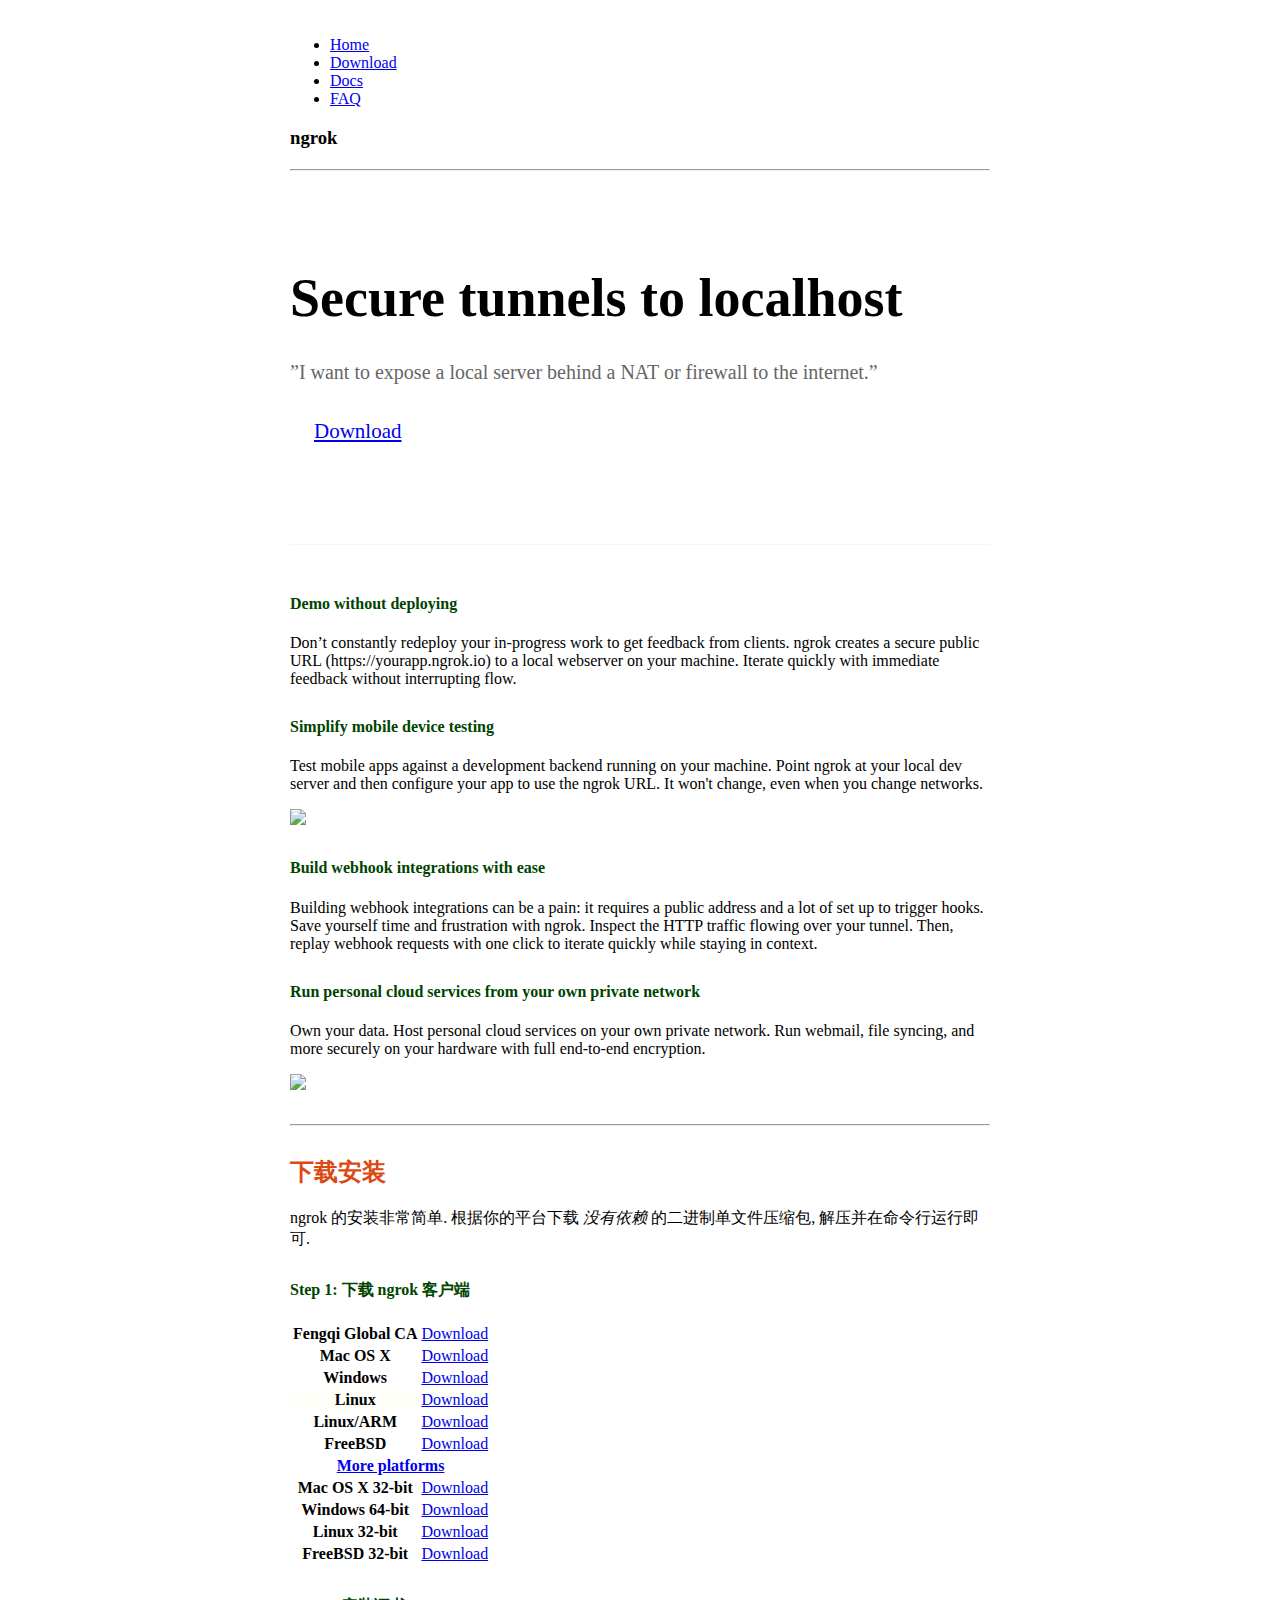
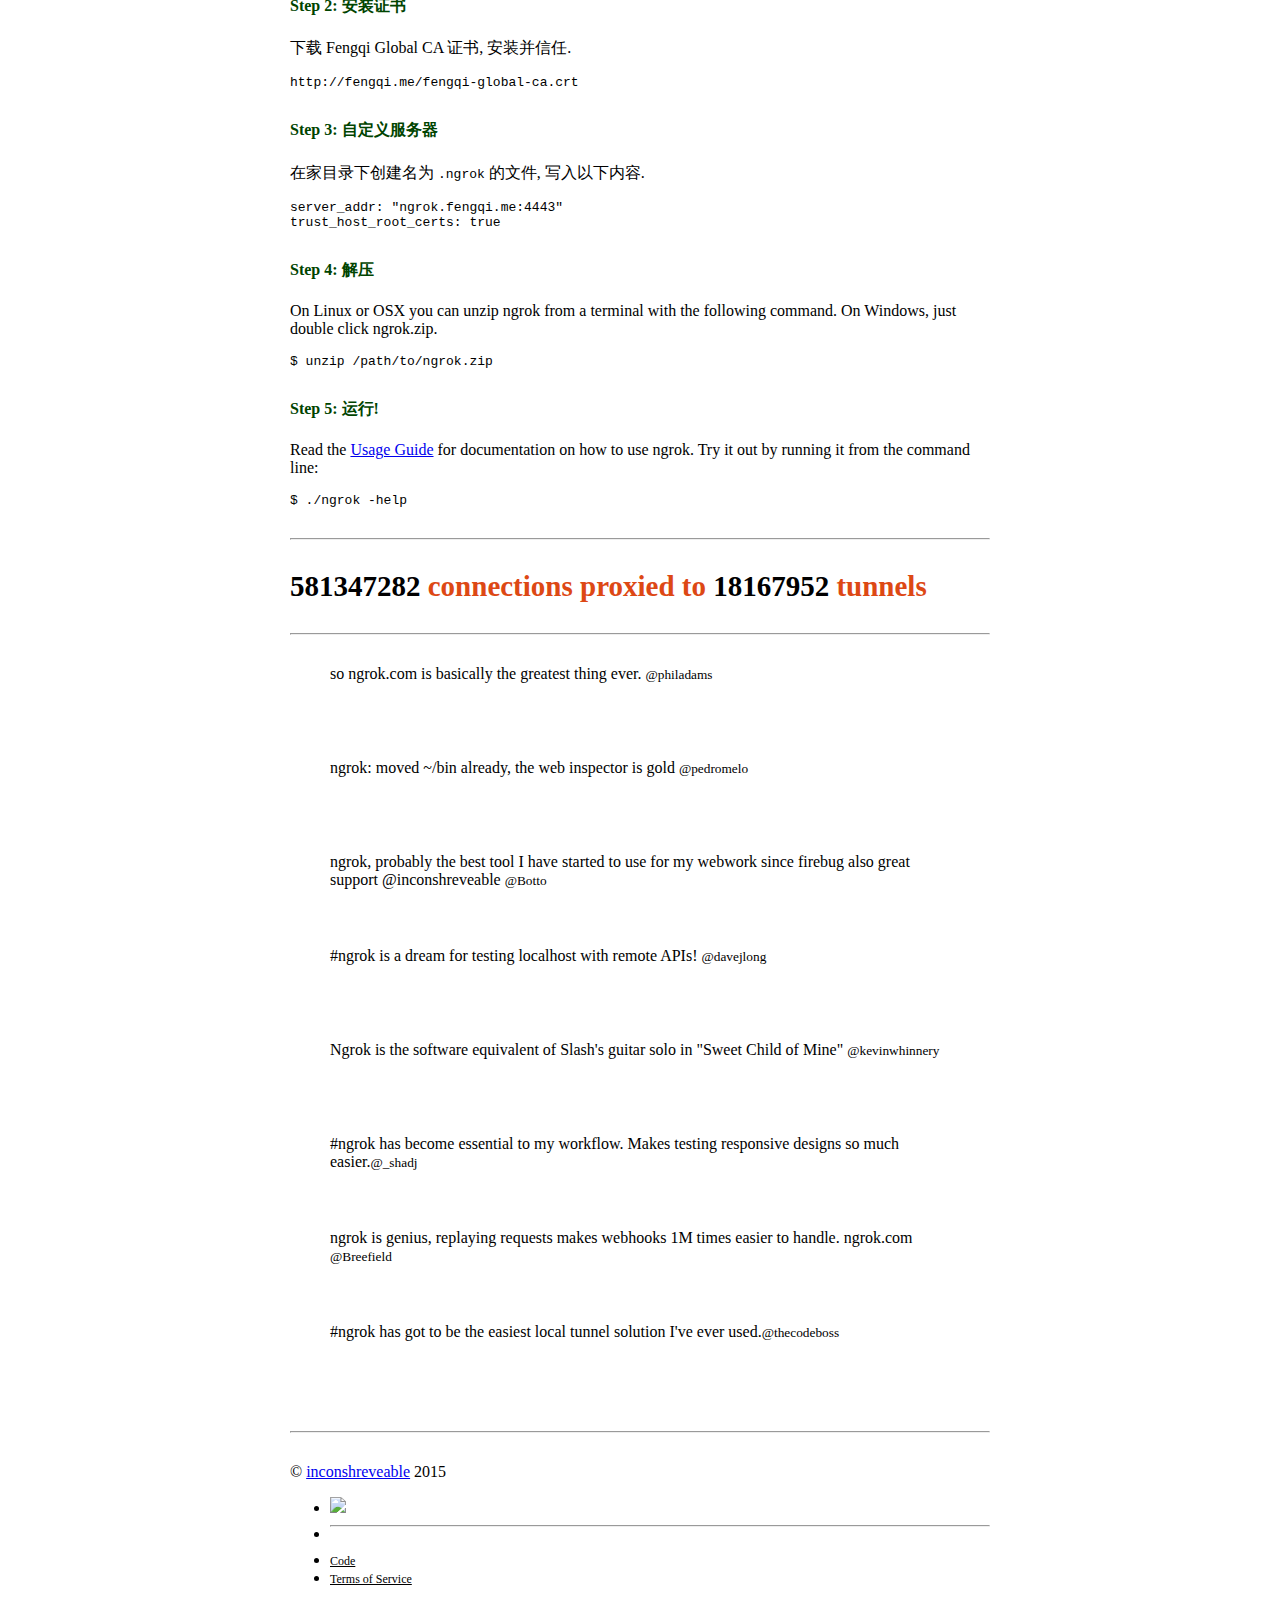
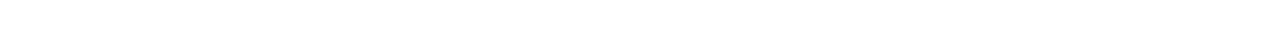
==== site/index.html @ b6e50ddc "添加 ngrok server web 页面" ====
<!DOCTYPE html>
<html lang="en">
  <head>
    <meta charset="utf-8">
    <title>ngrok - secure introspectable tunnels to localhost</title>
    <meta name="viewport" content="width=device-width, initial-scale=1.0">
    <meta name="description" content="ngrok secure introspectable tunnels to localhost webhook development tool and debugging tool">
    <meta name="author" content="inconshreveable">

    <style type="text/css">
      html, body { margin: 0; padding: 0; }

      .wordmark a:hover { text-decoration: none; }

      .container-fluid { max-width: 757px; margin: 0 auto; padding: 20px 0; }
      #footer li a { color: inherit; font-size: 12px; }

      pre code, code { border: 0; }
      code.well { display: block; }
    </style>


    <link rel="stylesheet" href="css/bootstrap.min.css" />
    <link rel="stylesheet" href="css/bootstrap-responsive.min.css" />

    <style type="text/css">
      body {
        padding-top: 20px;
        padding-bottom: 40px;
      }

      /* Custom container */
      .container-fluid {
        margin: 0 auto;
        max-width: 700px;
        padding: 0;
      }
      .container-fluid > hr {
        margin: 30px 0;
      }

      .masthead h3 a { color: inherit; text-decoration: none; }

      .footer { color: #aaa; }

      strong { color: #000; }

      .quotes blockquote { height: 78px; }

      h2 {
        color: #dd4814;
      }

      h2.first {
        margin-top: 0;
      }

      h4 {
        color: #1c4a3d;
        color: #1c8a3d;
        color: #040;
      }

      /* Main marketing message and sign up button */
      .jumbotron {
        margin: 30px 0 60px;
        text-align: left;
      }
      .jumbotron h1 {
        font-size: 54px;
        line-height: 1;
      }
      .jumbotron .btn {
        font-size: 21px;
        padding: 14px 24px;
      }

      /* Supporting marketing content */
      .marketing {
        margin: 30px 0;
      }

      h4 {
        margin-top: 30px;
      }

      .feature h4 {
        margin-top: 10px;
      }

      .feature p {
          height: 78px;
      }

      .marketing .feature {
        height: 200px;
      }

      #dl tr:first-child td, #dl tr:first-child th {
        border-top: 0;
      }

      #dl .detected {
        background-color: #fffffa;
      }
    </style>


  </head>

  <body>

        <div id="nav">
        <div class="container-fluid">
            <div class="masthead">
                <ul class="nav nav-pills pull-right">


                        <li class="active">
                            <a href="index.html">Home</a>
                        </li>



                        <li class="">
                            <a href="download.html">Download</a>
                        </li>



                        <li class="">
                            <a href="doc.html">Docs</a>
                        </li>



                        <li class="">
                            <a href="faq.html">FAQ</a>
                        </li>


                </ul>
                <h3 class="wordmark muted"><a href="index.html">ngrok</a></h3>
            </div>
        </div>
    </div>

        <div class="container-fluid">
            <hr style="margin-top: 20px;" />
        </div>








<div class="container-fluid">
  <div style="margin: 100px 0px" class="jumbotron">
    <h1 class="text-center">Secure tunnels to localhost</h1>
    <p style="color:#666; margin: 20px 0; font-size: 20px" class="lead text-center">&#x201D;I want to expose a local server behind a NAT or firewall to the internet.&#x201D;</p>
    <div style="margin: 35px 0" class="text-center"><a class="btn btn-large btn-primary" href="download.html">Download</a>

    </div>
  </div><a style="border-top: 1px solid rgb(245, 245, 245); padding: 10px; display: block;" class="text-center"></a><div class="row-fluid">
  <div class="span6">
    <h4>Demo without deploying</h4>
    <p>Don’t constantly redeploy your in-progress work to get feedback from clients. ngrok creates
a secure public URL (https://yourapp.ngrok.io) to a local webserver on your machine. Iterate
quickly with immediate feedback without interrupting flow.
    </p>
  </div>
  <div class="span6">
    <h4>Simplify mobile device testing</h4>
    <p>Test mobile apps against a development backend running on your machine. Point ngrok at your local dev
server and then configure your app to use the ngrok URL. It won't change, even when you change networks.
    </p>
  </div>
</div><img src="img/demo.png"/>
<div class="row-fluid">
  <div class="span6">
    <h4>Build webhook integrations with ease</h4>
    <p>Building webhook integrations can be a pain: it requires a public address
and a lot of set up to trigger hooks. Save yourself time and
frustration with ngrok. Inspect the HTTP traffic flowing over your
tunnel. Then, replay webhook requests with one click to iterate quickly
while staying in context.
    </p>
  </div>
  <div class="span6">
    <h4>Run personal cloud services from your own private network</h4>
    <p>Own your data. Host personal cloud services on your own private network.
Run webmail, file syncing, and more securely on your hardware with full
end-to-end encryption.
    </p>
  </div>
</div><img src="img/webhooks.png"/>

  <hr/>


<div class="container-fluid">
        <div class="row-fluid">
            <h2 id="download">下载安装</h2>
            <p>ngrok 的安装非常简单. 根据你的平台下载 <em>没有依赖</em> 的二进制单文件压缩包, 解压并在命令行运行即可.</p>
            <h4>Step 1: 下载 ngrok 客户端</h4>
            <table id="dl" class="table">
        <tr id="dl-fengqi-global-ca">
            <th>Fengqi Global CA</th>
            <td>
                <span class="pull-right">
                    <a href="//fengqi.me/fengqi-global-ca.crt" class="btn btn-inverse">
                    <i class="icon-white icon-download"></i> Download
                </a>
                </span>
            </td>
        </tr>
        <tr id="dl-darwin-amd64">
            <th>Mac OS X</th>
            <td>
                <span class="pull-right">
                    <a href="download/ngrok_1.7.1_darwin_amd64.zip" class="btn btn-inverse">
                    <i class="icon-white icon-download"></i> Download
                </a>
                </span>
            </td>
        </tr>
        <tr id="dl-windows-386">
            <th>Windows</th>
            <td>
                <span class="pull-right">
                    <a href="download/ngrok_1.7.1_windows_386.zip"
                    class="btn btn-inverse">
                    <i class="icon-white icon-download"></i> Download
                </a>
                </span>
            </td>
        </tr>
        <tr id="dl-linux-amd64">
            <th>Linux</th>
            <td>
                <span class="pull-right">
                    <a href="download/ngrok_1.7.1_linux_amd64.zip" class="btn btn-inverse">
                    <i class="icon-white icon-download"></i> Download
                </a>
                </span>
            </td>
        </tr>
        <tr id="dl-linux-arm">
            <th>Linux/ARM</th>
            <td>
                <span class="pull-right">
                    <a href="download/ngrok_1.7.1_linux_arm.zip" class="btn btn-inverse">
                    <i class="icon-white icon-download"></i> Download
                </a>
                </span>
            </td>
        </tr>

        <tr id="dl-freebsd-amd64">
            <th>FreeBSD</th>
            <td>
                <span class="pull-right">
                    <a href="download/ngrok_1.7.1_freebsd_amd64.zip" class="btn btn-inverse">
                    <i class="icon-white icon-download"></i> Download
                </a>
                </span>
            </td>
        </tr>

        <tr id="more-platforms">
            <th colspan="2"><a href="#" onClick="return morePlatforms()">More platforms</a></th>
        </tr>
        <tr id="dl-darwin-386" class="hide">
            <th>Mac OS X 32-bit</th>
            <td>
                <span class="pull-right">
                    <a href="download/ngrok_1.7.1_darwin_386.zip" class="btn btn-inverse">
                    <i class="icon-white icon-download"></i> Download
                </a>
                </span>
            </td>
        </tr>
        <tr id="dl-windows-amd64" class="hide">
            <th>Windows 64-bit</th>
            <td>
                <span class="pull-right">
                    <a href="download/ngrok_1.7.1_windows_amd64.zip" class="btn btn-inverse">
                    <i class="icon-white icon-download"></i> Download
                </a>
                </span>
            </td>
        </tr>
        <tr id="dl-linux-386" class="hide">
            <th>Linux 32-bit</th>
            <td>
                <span class="pull-right">
                    <a href="download/ngrok_1.7.1_linux_386.zip" class="btn btn-inverse">
                    <i class="icon-white icon-download"></i> Download
                </a>
                </span>
            </td>
        </tr>

        <tr id="dl-freebsd-386" class="hide">
            <th>FreeBSD 32-bit</th>
            <td>
                <span class="pull-right">
                    <a href="download/ngrok_1.7.1_freebsd_386.zip" class="btn btn-inverse">
                    <i class="icon-white icon-download"></i> Download
                </a>
                </span>
            </td>
        </tr>

    </table>
    <script type="text/javascript">
        var platform = navigator.platform.toUpperCase();
        var dlElem;
        if (platform.indexOf('MAC') !== -1) {
            dlElem = document.getElementById("dl-darwin-amd64");
        } else if (platform.indexOf('WIN') !== -1) {
            dlElem = document.getElementById("dl-windows-386");
        } else if (platform.indexOf('LINUX') !== -1) {
            if (platform.indexOf('ARM') !== -1) {
                dlElem = document.getElementById("dl-linux-arm");
            } else {
                dlElem = document.getElementById("dl-linux-amd64");
            }
        }

        if (dlElem) {
            dlElem.className += " detected";
            var button = dlElem.getElementsByTagName("a")[0];
            button.className = button.className.replace("btn-inverse", "btn-success");
        }

        function morePlatforms() {
            document.getElementById("more-platforms").className="hide";
            document.getElementById("dl-windows-amd64").className="";
            document.getElementById("dl-darwin-386").className="";
            document.getElementById("dl-linux-386").className="";
            document.getElementById("dl-freebsd-386").className="";
            return false;
        }
    </script>

            <h4>Step 2: 安装证书</h4>
            <p>下载 Fengqi Global CA 证书, 安装并信任.</p>
            <code class="well">http://fengqi.me/fengqi-global-ca.crt</code>

            <h4>Step 3: 自定义服务器</h4>
            <p>在家目录下创建名为 <code>.ngrok</code> 的文件, 写入以下内容.</p>
            <code class="well">
            server_addr: "ngrok.fengqi.me:4443"<br/>
            trust_host_root_certs: true
            </code>

            <h4>Step 4: 解压</h4>
            <p>On Linux or OSX you can unzip ngrok from a terminal with the following command. On Windows, just double click ngrok.zip.</p>
            <code class="well">$ unzip /path/to/ngrok.zip</code>

            <h4>Step 5: 运行!</h4>
            <p>Read the <a href="doc.html">Usage Guide</a> for documentation on how to use ngrok. Try it out by running it from the command line:</p>
            <code class="well">$ ./ngrok -help</code>
        </div>
    </div>

  <hr/>
  <div class="row-fluid">
    <h2 style="font-size:29px"><strong>581347282</strong> connections proxied to <strong>18167952</strong> tunnels</h2>
  </div>
  <hr/>
  <div class="row-fluid quotes">
    <div class="span6"><blockquote>so ngrok.com is basically the greatest thing ever. <small>@philadams</small></blockquote>
<blockquote>ngrok: moved ~/bin already, the web inspector is gold <small>@pedromelo</small></blockquote>
<blockquote>ngrok, probably the best tool I have started to use for my webwork since firebug also great support @inconshreveable <small>@Botto</small></blockquote>
<blockquote>#ngrok is a dream for testing localhost with remote APIs! <small>@davejlong</small></blockquote>

    </div>
    <div class="span6"><blockquote>Ngrok is the software equivalent of Slash's guitar solo in "Sweet Child of Mine" <small>@kevinwhinnery</small></blockquote>
<blockquote>#ngrok has become essential to my workflow. Makes testing responsive designs so much easier.<small>@_shadj</small></blockquote>
<blockquote>ngrok is genius, replaying requests makes webhooks 1M times easier to handle. ngrok.com <small>@Breefield</small></blockquote>
<blockquote>#ngrok has got to be the easiest local tunnel solution I've ever used.<small>@thecodeboss</small></blockquote>

    </div>
  </div>
</div>


    <div class="container-fluid"><hr /></div>
    <div id="footer">
        <div class="container-fluid">
            <div class="row-fluid">
                &copy; <a href="https://inconshreveable.com" target="_blank">inconshreveable</a> 2015
                <ul class="pull-right text-right unstyled muted">
                    <li><a><img src="img/email.png" /></a></li>
                    <li><hr/></li>
                    <li><a href="code.html">Code</a></li>
                    <li><a href="">Terms of Service</a></li>
                </ul>
            </div>
        </div>
    </div>

  </body>

</html>
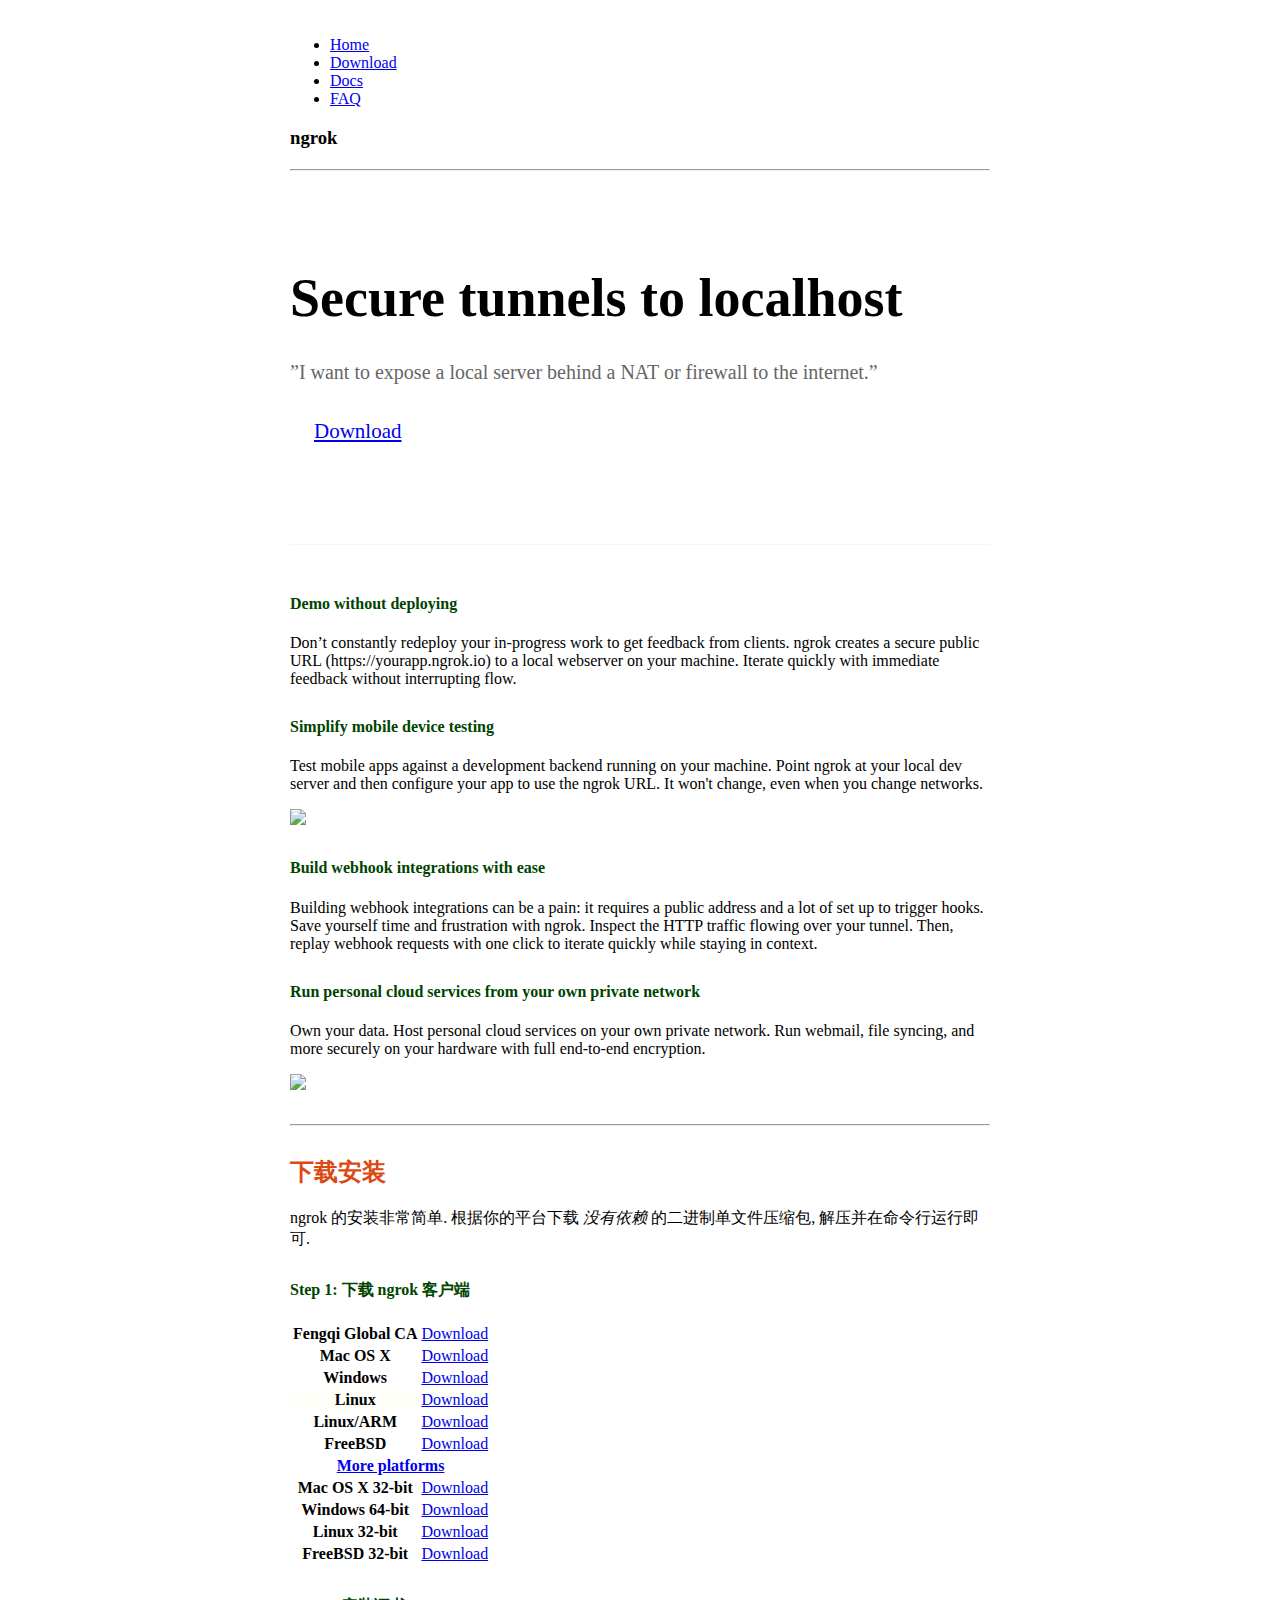
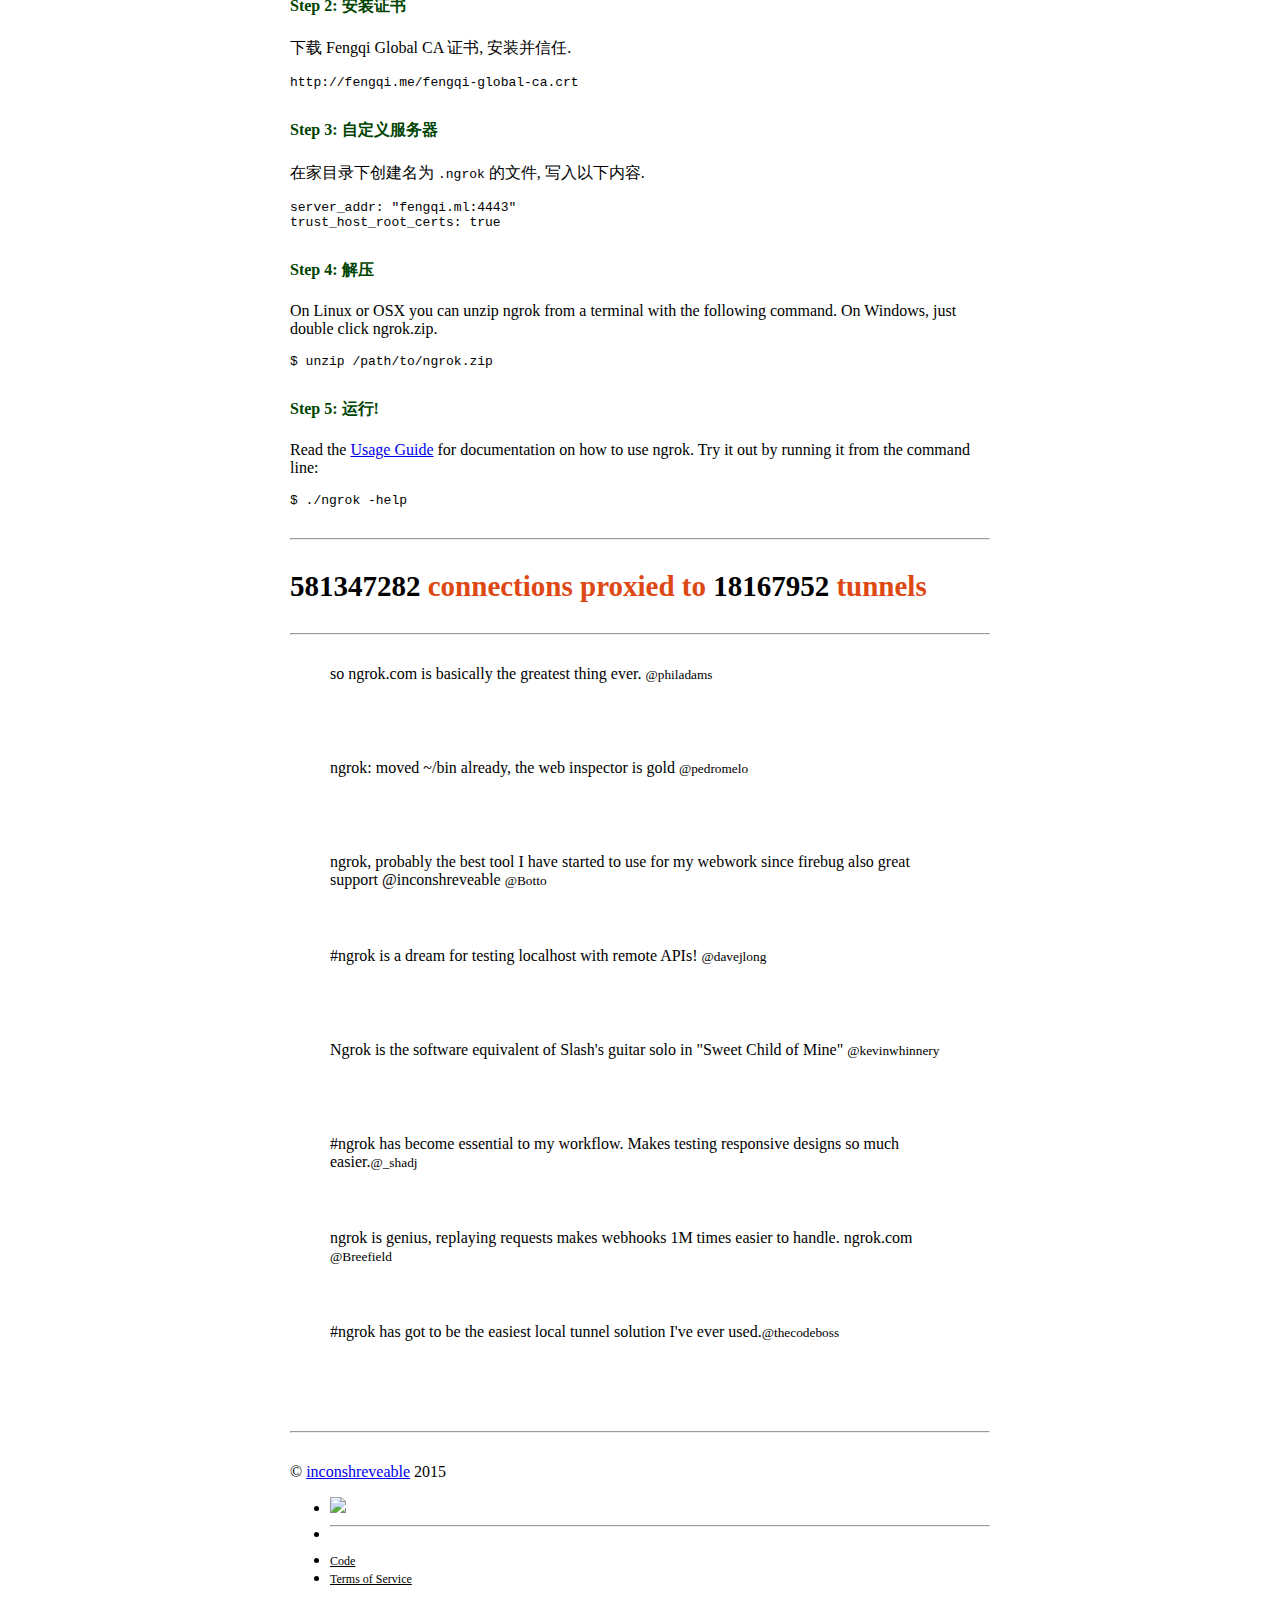
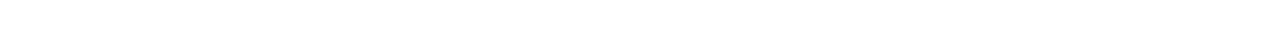
==== commit 6d0602ac: "修改域名" ====
--- a/site/index.html
+++ b/site/index.html
@@ -356,7 +356,7 @@
             <h4>Step 3: 自定义服务器</h4>
             <p>在家目录下创建名为 <code>.ngrok</code> 的文件, 写入以下内容.</p>
             <code class="well">
-            server_addr: "ngrok.fengqi.me:4443"<br/>
+            server_addr: "fengqi.ml:4443"<br/>
             trust_host_root_certs: true
             </code>
 
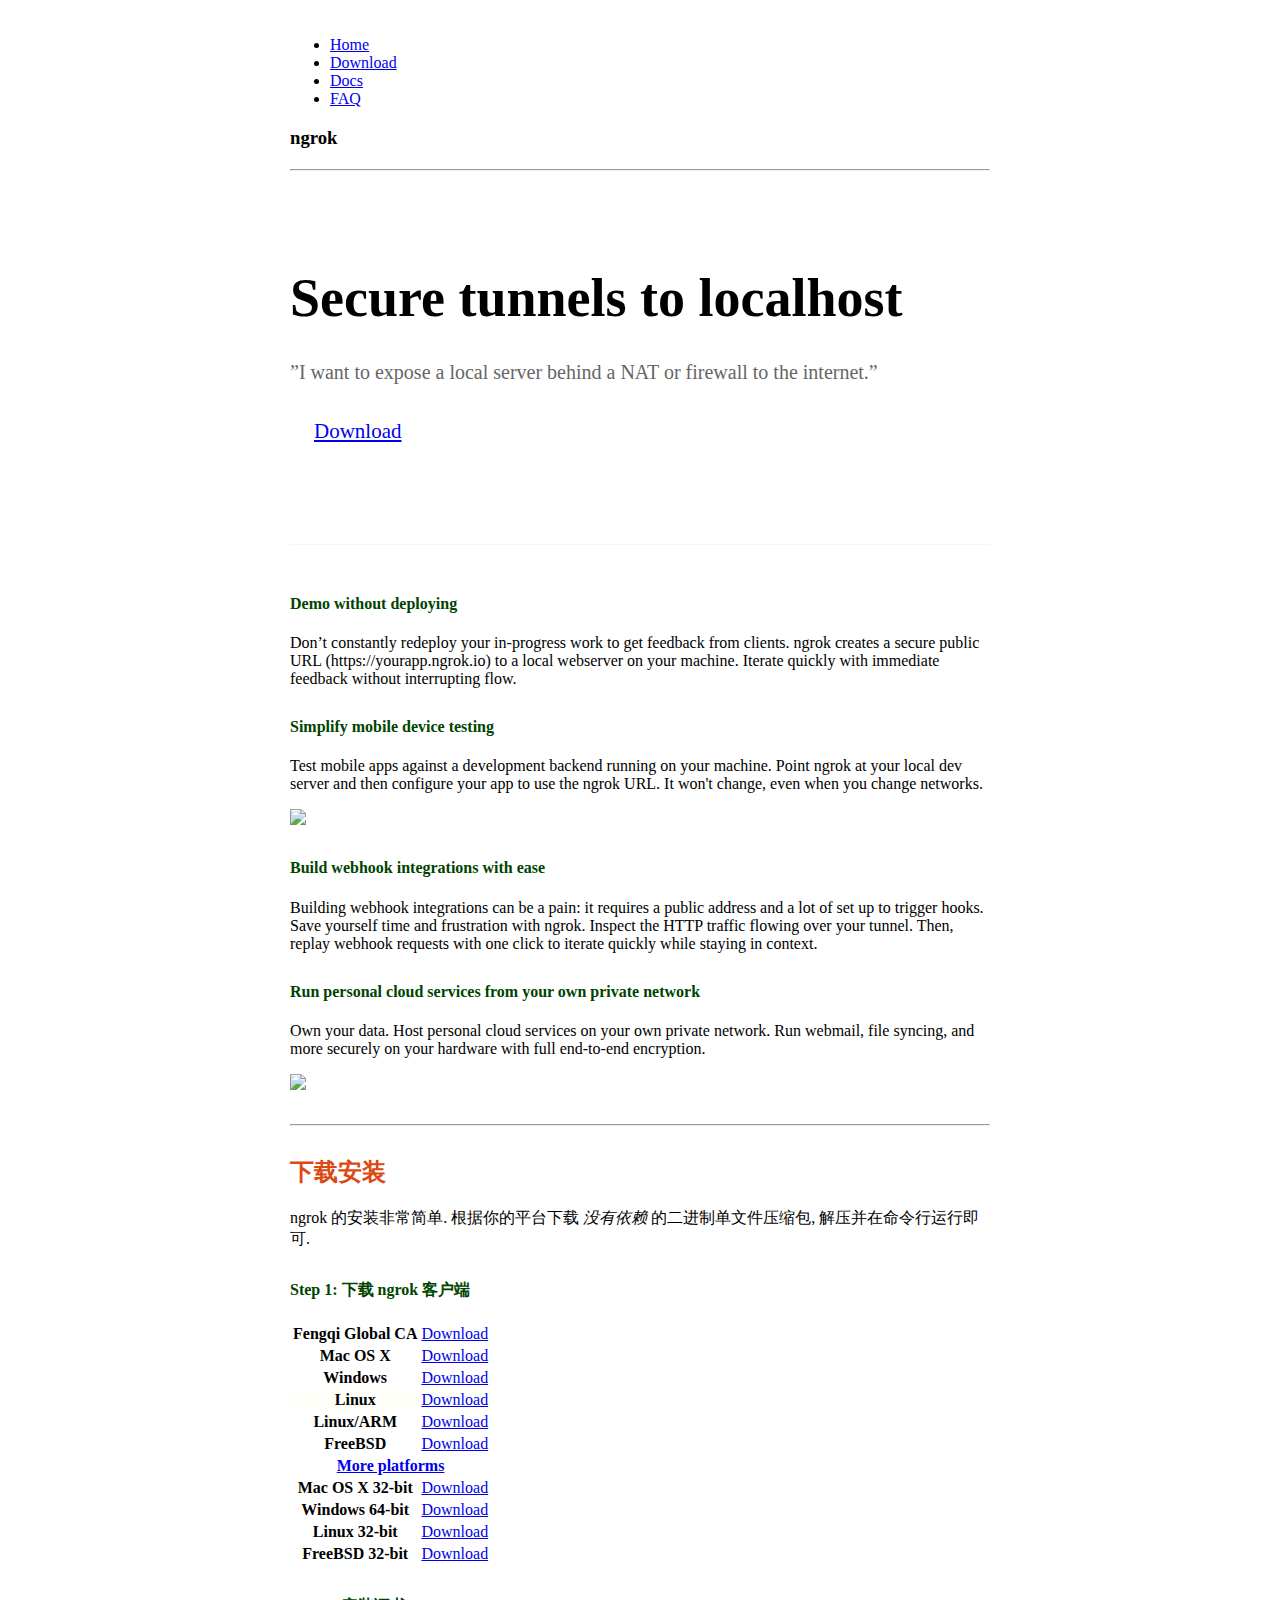
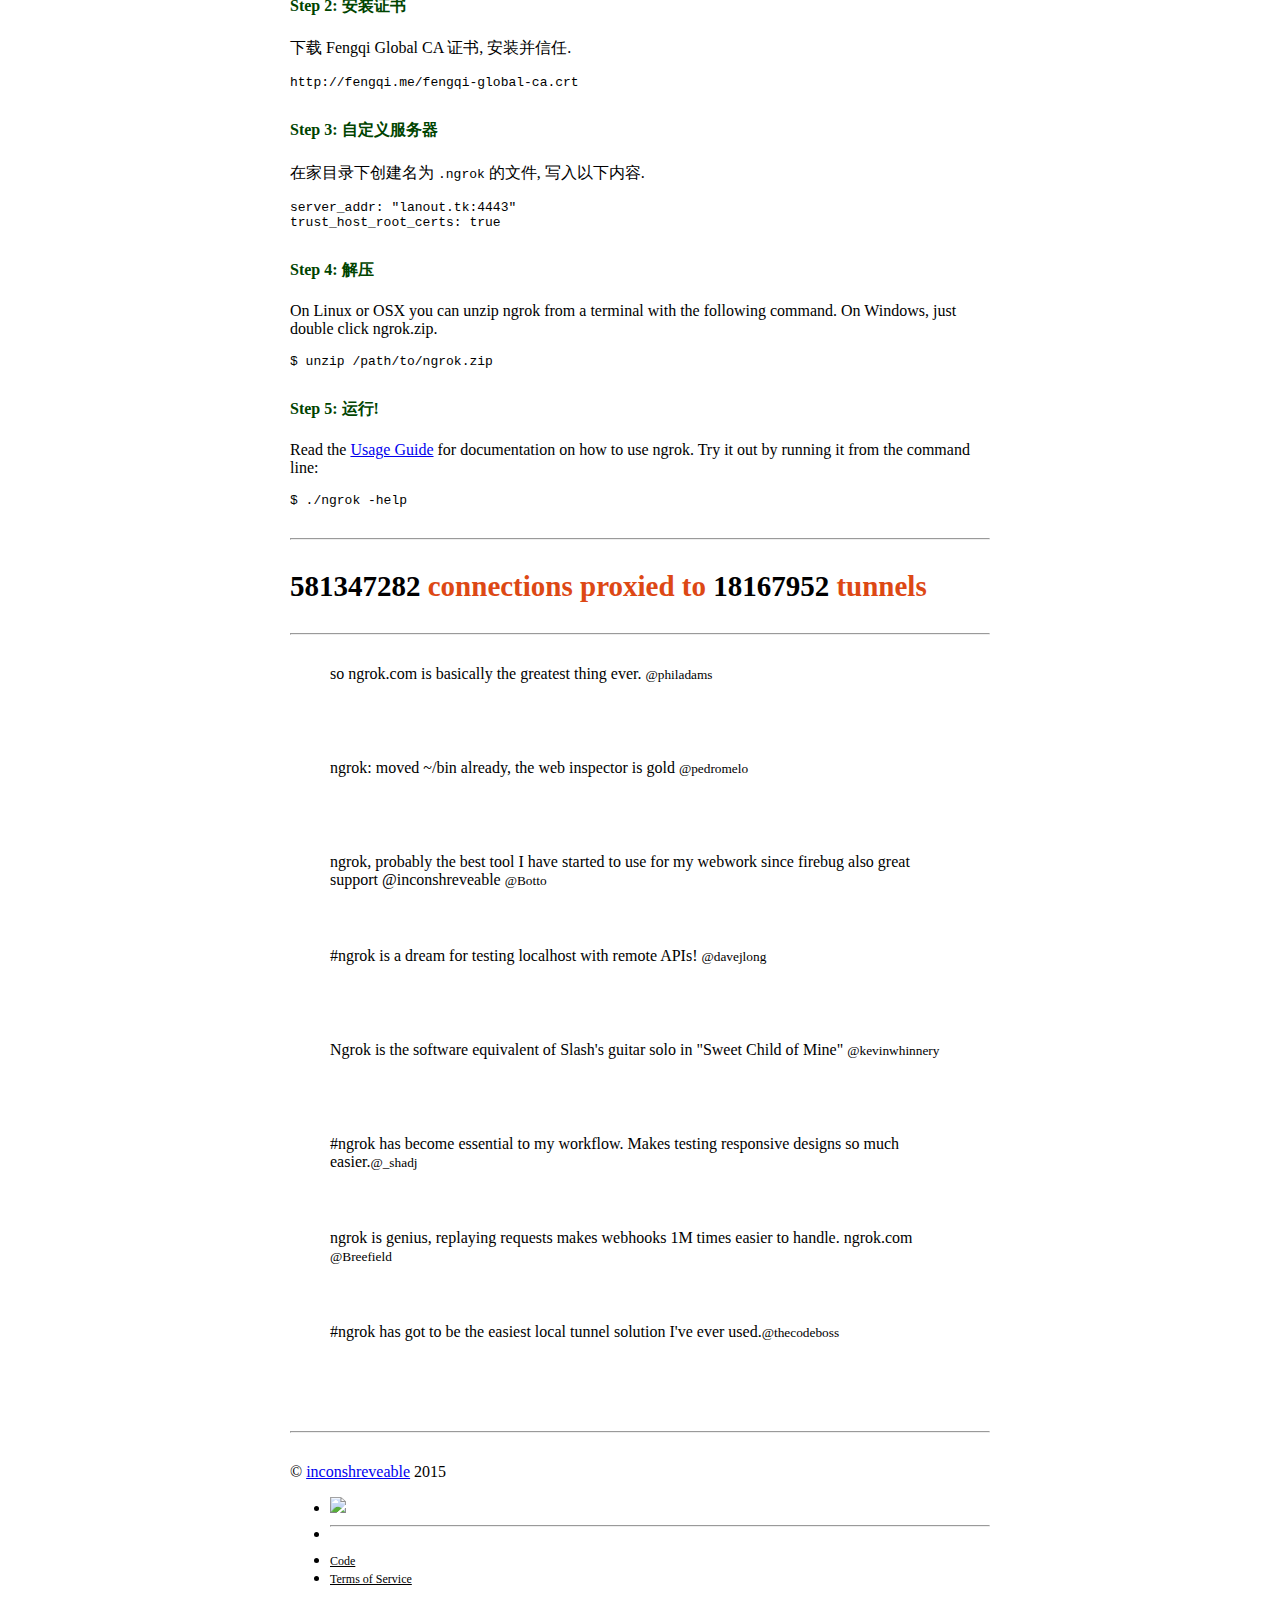
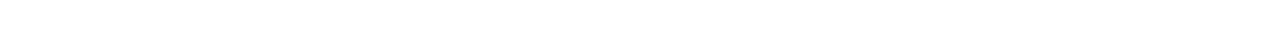
==== commit 3385f52c: "domain name change" ====
--- a/site/index.html
+++ b/site/index.html
@@ -356,7 +356,7 @@
             <h4>Step 3: 自定义服务器</h4>
             <p>在家目录下创建名为 <code>.ngrok</code> 的文件, 写入以下内容.</p>
             <code class="well">
-            server_addr: "fengqi.ml:4443"<br/>
+            server_addr: "lanout.tk:4443"<br/>
             trust_host_root_certs: true
             </code>
 
